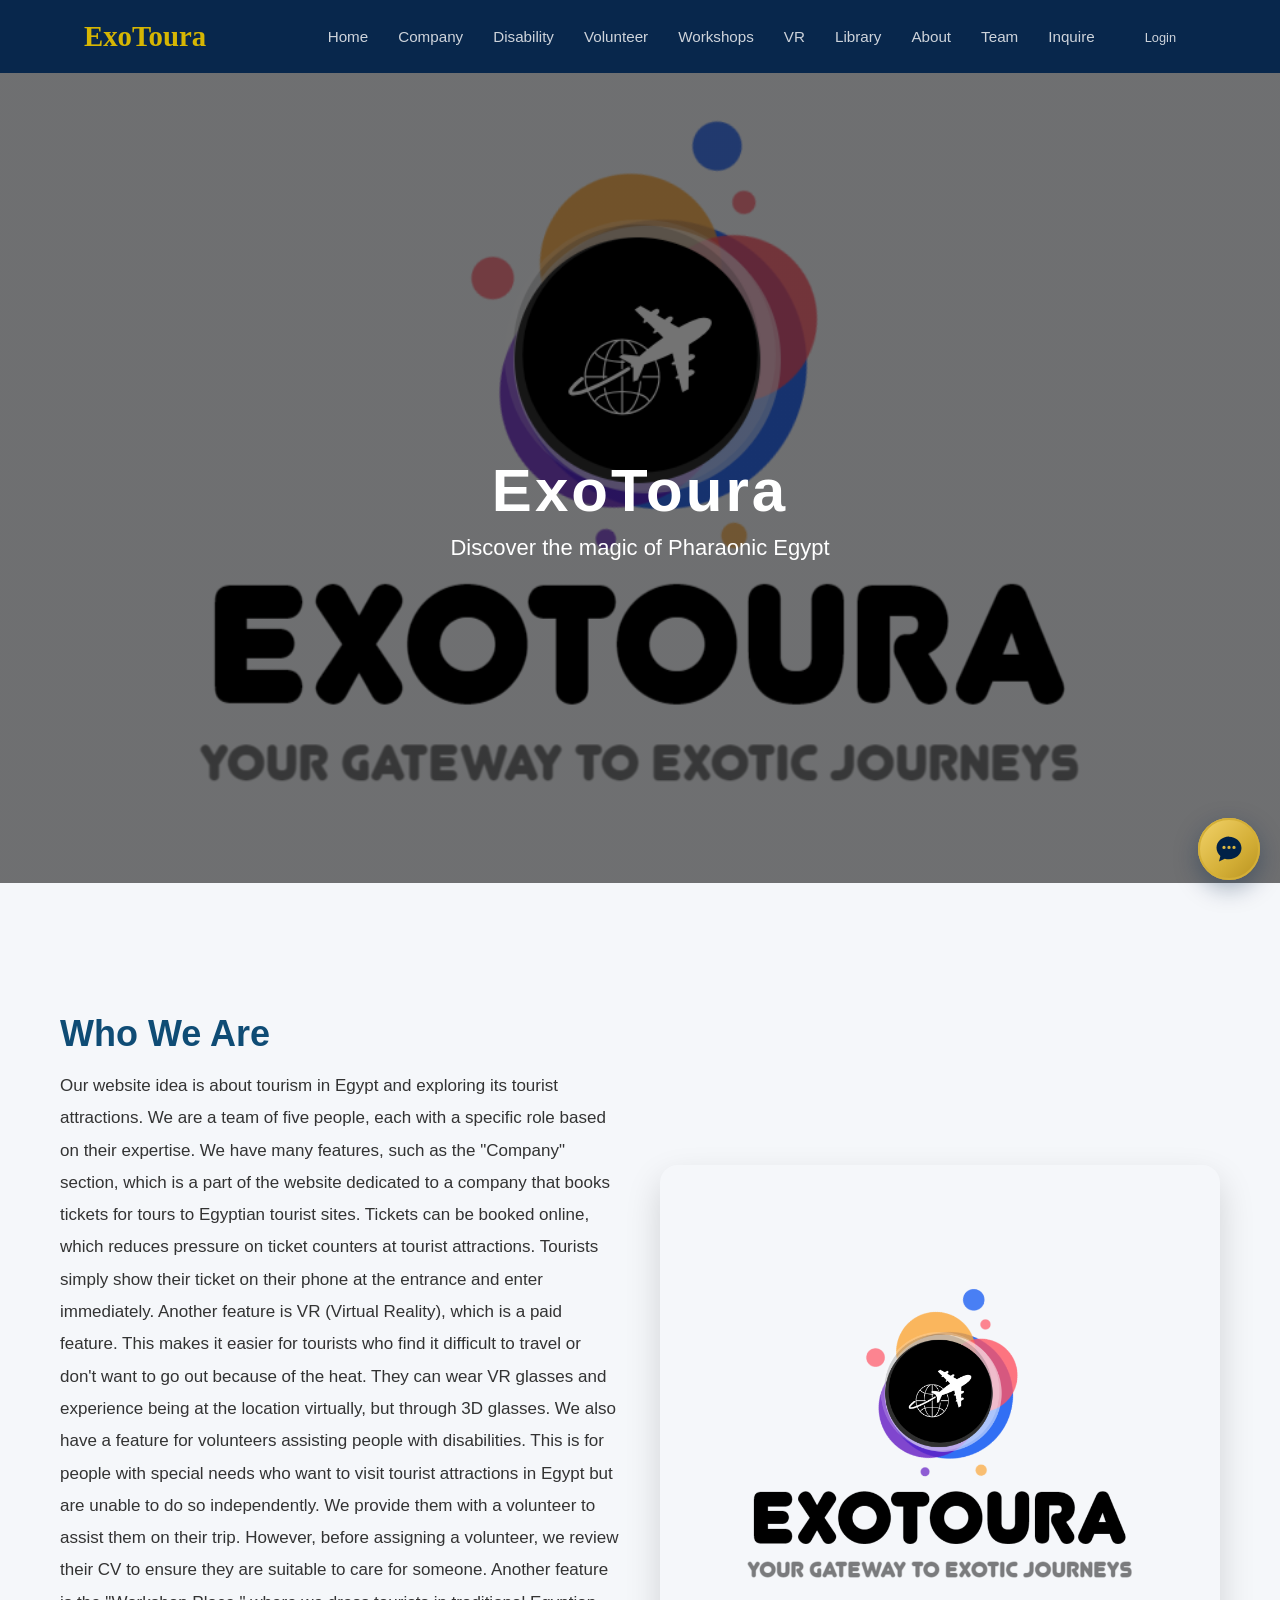
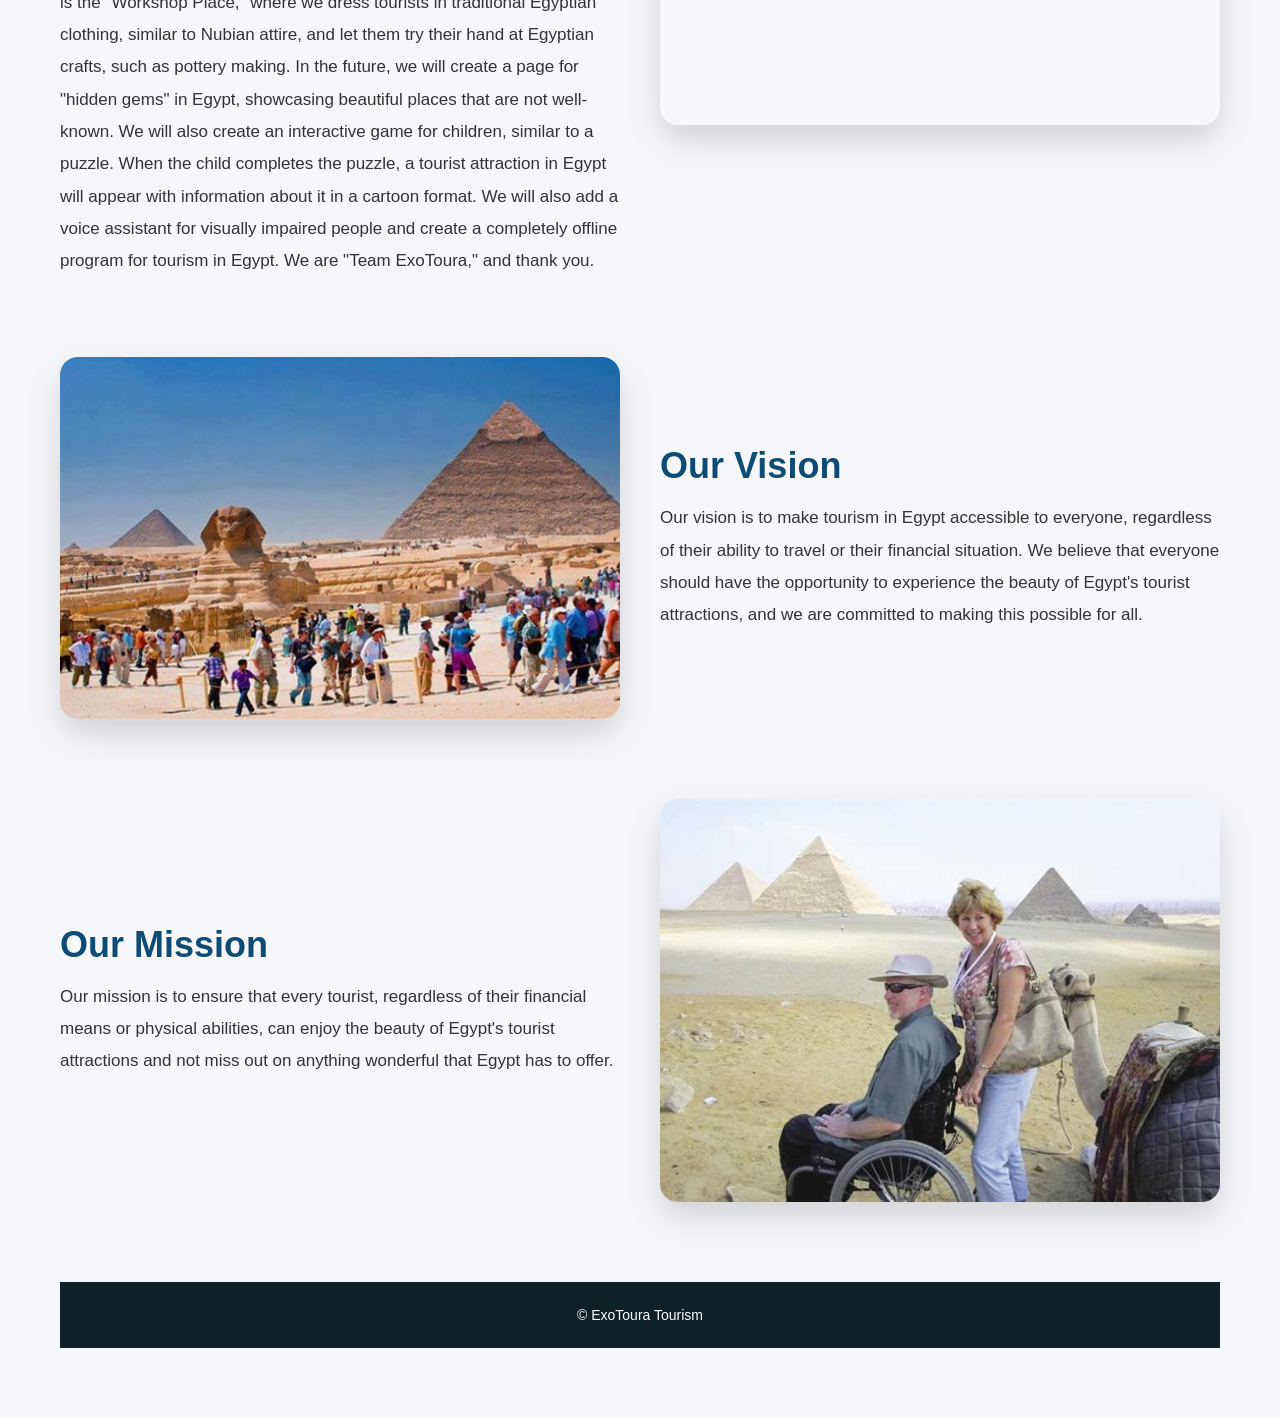
==== html/about_us.html @ 0049240f "Add Egypt tourism website Upload project source and Vercel deployment configuration.  Co-authored-by" ====
<!DOCTYPE html>
<html lang="en">

<head>
<meta name="viewport" content="width=device-width, initial-scale=1.0">
    <meta charset="UTF-8">
    <title>About Us | Egypt Travel</title>
    <link rel="stylesheet" href="nav.css">
    <style>
        body {
            margin: 0;
            font-family: "Segoe UI", Arial, sans-serif;
            background: #f5f7fa;
            color: #333;
        }

        /* HERO */
        .hero {
            height: 90vh;
            background:
                linear-gradient(rgba(0, 0, 0, .55), rgba(0, 0, 0, .55)),
                url("../photos/LOGO.png");
            background-size: cover;
            background-position: center;
            display: flex;
            align-items: center;
            justify-content: center;
            text-align: center;
            color: white;
            padding-top: 60px;
            margin-bottom: 60px;
            /* Offset for fixed nav */
        }

        .hero h1 {
            font-size: 60px;
            letter-spacing: 3px;
        }

        .hero p {
            font-size: 22px;
            margin-top: 10px;
        }

        /* CONTAINER */
        .container {
            max-width: 1200px;
            margin: auto;
            padding: 70px 20px;
        }

        /* SECTIONS */
        .section {
            display: grid;
            grid-template-columns: repeat(auto-fit, minmax(300px, 1fr));
            gap: 40px;
            align-items: center;
            margin-bottom: 80px;
        }

        .section img {
            width: 100%;
            border-radius: 18px;
            box-shadow: 0 15px 35px rgba(0, 0, 0, .15);
        }

        .section h2 {
            color: #0f4c75;
            font-size: 36px;
            margin-bottom: 15px;
        }

        .section p {
            font-size: 17px;
            line-height: 1.9;
        }

        /* TEAM */
        .team-title {
            text-align: center;
            font-size: 40px;
            color: #0f4c75;
            margin-bottom: 40px;
        }

        .team-container {
            display: flex;
            justify-content: center;
            gap: 25px;
            flex-wrap: wrap;
        }

        .team-card {
            background: white;
            width: 240px;
            padding: 20px;
            border-radius: 20px;
            text-align: center;
            box-shadow: 0 10px 30px rgba(0, 0, 0, .08);
            transition: 0.3s;
        }

        .team-card:hover {
            transform: translateY(-10px);
        }

        .team-card img {
            width: 100px;
            height: 100px;
            border-radius: 50%;
            object-fit: cover;
            margin-bottom: 15px;
        }

        .team-card h3 {
            color: #203a43;
            margin: 10px 0 5px;
        }

        .team-card p {
            color: #666;
            font-size: 14px;
        }

        /* FOOTER */
        footer {
            background: #0f2027;
            color: white;
            text-align: center;
            padding: 25px;
            font-size: 14px;           
        }
    </style>
<meta name="description" content="ExoToura - Egypt tourism platform: tickets and packages, VR tours, accessibility support, volunteers and photography workshops.">
<link rel="icon" type="image/png" href="../photos/LOGO.png">
</head>

<body>
<header>
    <input type="checkbox" id="nav-toggle">
    <nav>
                <div class="logo">ExoToura</div>
                <ul class="nav-links">
                    <li><a href="index.html">Home</a></li>
                    <li><a href="Company.html">Company</a></li>
                    <li><a href="disabilty.html">Disability</a></li>
                    <li><a href="volunteers.html">Volunteer</a></li>
                    <li><a href="workshop.html">Workshops</a></li>
                    <li><a href="vr.html">VR</a></li>
                    <li><a href="library.html">Library</a></li>
                    <li><a href="about_us.html">About</a></li>
                    <li><a href="team.html">Team</a></li>
                    <li><a href="contact.html">Inquire</a></li>
                    <li><a href="login.html" class="btn btn-secondary"
                            style="padding: 8px 20px; font-size: 0.8rem;">Login</a></li>
                </ul>
            </nav>
    <label for="nav-toggle" class="hamburger">
        <span class="bar"></span>
        <span class="bar"></span>
        <span class="bar"></span>
    </label>
</header>
    <!-- HERO -->
    <div class="hero">
        <div>
            <h1>ExoToura</h1>
            <p>Discover the magic of Pharaonic Egypt</p>
        </div>
    </div>

    <div class="container">

        <!-- WHO WE ARE -->
        <div class="section">
            <div>
                <h2>Who We Are</h2>
                <p>
                    Our website idea is about tourism in Egypt and exploring its tourist attractions. We are a team of
                    five people, each with a specific role based on their expertise. We have many features, such as the
                    "Company" section, which is a part of the website dedicated to a company that books tickets for
                    tours to Egyptian tourist sites. Tickets can be booked online, which reduces pressure on ticket
                    counters at tourist attractions. Tourists simply show their ticket on their phone at the entrance
                    and enter immediately. Another feature is VR (Virtual Reality), which is a paid feature. This makes
                    it easier for tourists who find it difficult to travel or don't want to go out because of the heat.
                    They can wear VR glasses and experience being at the location virtually, but through 3D glasses. We
                    also have a feature for volunteers assisting people with disabilities. This is for people with
                    special needs who want to visit tourist attractions in Egypt but are unable to do so independently.
                    We provide them with a volunteer to assist them on their trip. However, before assigning a
                    volunteer, we review their CV to ensure they are suitable to care for someone. Another feature is
                    the "Workshop Place," where we dress tourists in traditional Egyptian clothing, similar to Nubian
                    attire, and let them try their hand at Egyptian crafts, such as pottery making. In the future, we
                    will create a page for "hidden gems" in Egypt, showcasing beautiful places that are not well-known.
                    We will also create an interactive game for children, similar to a puzzle. When the child completes
                    the puzzle, a tourist attraction in Egypt will appear with information about it in a cartoon format.
                    We will also add a voice assistant for visually impaired people and create a completely offline
                    program for tourism in Egypt. We are "Team ExoToura," and thank you.
                </p>
            </div>
            <img src="../photos/download (1).png">
        </div>

        <!-- VISION -->
        <div class="section">
            <img src="../photos/about-vision.png">
            <div>
                <h2>Our Vision</h2>
                <p>
                    Our vision is to make tourism in Egypt accessible to everyone, regardless of their ability to travel
                    or their financial situation. We believe that everyone should have the opportunity to experience the
                    beauty of Egypt's tourist attractions, and we are committed to making this possible for all.
                </p>
            </div>
        </div>

        <!-- MISSION -->
        <div class="section">
            <div>
                <h2>Our Mission</h2>
                <p>
                    Our mission is to ensure that every tourist, regardless of their financial means or physical
                    abilities, can enjoy the beauty of Egypt's tourist attractions and not miss out on anything
                    wonderful that Egypt has to offer.
                </p>
            </div>
            <img src="../photos/disabilaty.png">
        </div>

        <footer>
           © ExoToura Tourism
        </footer>
    <script src="script.js"></script>
<script src="chatbot.js" defer></script>
</body>

</html>
---- html/nav.css ----
/* ===== NAVBAR STYLES ===== */

html {
    scroll-behavior: smooth;
    scroll-padding-top: 80px;
}

* {
    margin: 0;
    padding: 0;
    box-sizing: border-box;
}

:root {
    --primary-color: #002147;
    --accent-color: #D4AF37;
    --transition: all 0.4s cubic-bezier(0.165, 0.84, 0.44, 1);
    --font-heading: 'Playfair Display', serif;
}

header {
    position: fixed;
    top: 0;
    width: 100%;
    z-index: 1000;
    padding: 20px 0;
    transition: var(--transition);
}

header.scrolled {
    background: rgba(0, 33, 71, 0.85);
    backdrop-filter: blur(10px);
    padding: 10px 0;
    box-shadow: 0 4px 30px rgba(0, 0, 0, 0.1);
}

nav {
    display: flex;
    justify-content: space-between;
    align-items: center;
    width: 90%;
    max-width: 1200px;
    margin: 0 auto;
    padding: 0 20px;
}

.logo {
    font-size: 1.8rem;
    font-weight: 700;
    color: rgb(214, 182, 3);
    font-family: var(--font-heading);
    white-space: nowrap;
}

.nav-links {
    display: flex;
    gap: 30px;
    list-style: none;
}

.nav-links a {
    color: rgba(255, 255, 255, 0.8);
    font-size: 0.95rem;
    position: relative;
    text-decoration: none;
    transition: var(--transition);
}

.nav-links a::after {
    content: '';
    position: absolute;
    width: 0;
    height: 2px;
    bottom: -5px;
    left: 0;
    background-color: var(--accent-color);
    transition: var(--transition);
}

.nav-links a:hover {
    color: var(--accent-color);
}

.nav-links a:hover::after {
    width: 100%;
}

.hamburger {
    display: none;
    cursor: pointer;
    flex-direction: column;
    padding: 1rem;
    margin-right: 1rem;
}

.bar {
    width: 25px;
    height: 3px;
    background-color: white;
    margin: 5px 0;
    transition: all 0.3s ease;
    border-radius: 2px;
}

#nav-toggle {
    display: none;
}

#nav-toggle:checked ~ .nav-links {
    display: flex;
    flex-direction: column;
    position: absolute;
    top: 70px;
    left: 0;
    width: 100%;
    background-color: rgba(139, 107, 35, 0.95);
    padding: 0;
}

#nav-toggle:checked ~ .hamburger .bar:nth-child(1) {
    transform: rotate(-45deg) translate(-8px, 8px);
}

#nav-toggle:checked ~ .hamburger .bar:nth-child(2) {
    opacity: 0;
}

#nav-toggle:checked ~ .hamburger .bar:nth-child(3) {
    transform: rotate(45deg) translate(-8px, -8px);
}

/* ===== MOBILE RESPONSIVE ===== */

@media (max-width: 768px) {
    nav ul {
        padding: 0.5rem 0;
    }

    nav a {
        padding: 0.6rem 1rem;
        font-size: 0.9rem;
    }

    .hamburger {
        display: flex;
    }

    .nav-links {
        display: none;
        flex-direction: column;
        position: absolute;
        top: 100%;
        left: 0;
        width: 100%;
        background-color: rgba(139, 107, 35, 0.98);
        padding: 0;
        gap: 0;
    }

    #nav-toggle:checked ~ .nav-links {
        display: flex;
    }

    .nav-links a {
        width: 100%;
        text-align: left;
        padding: 1rem 1.5rem;
        border-bottom: 1px solid rgba(255, 255, 255, 0.1);
    }

    .nav-links a:hover {
        background-color: rgba(0, 0, 0, 0.2);
    }

    .logo {
        margin-right: auto;
        font-size: 1.2rem;
        padding: 0.5rem 1rem;
    }
}

/* ===== FIXES: readable nav on every page + working mobile menu ===== */
header{background:rgba(0,33,71,.97);position:sticky;top:0}
body.home header{position:fixed;background:transparent}
body.home header.scrolled{background:rgba(0,33,71,.9)}
.nav-links a:focus-visible,.hamburger:focus-visible{outline:2px solid var(--accent-color);outline-offset:3px}
@media (max-width:768px){
  .hamburger{position:absolute;top:50%;right:0;transform:translateY(-50%)}
  header nav{position:relative}
  #nav-toggle:checked ~ nav .nav-links{display:flex;flex-direction:column;position:absolute;top:100%;left:0;right:auto;width:100%;height:auto;background:rgba(0,33,71,.98);padding:.5rem 0;gap:0;z-index:1001}
  #nav-toggle:checked ~ nav .nav-links li{width:100%}
}
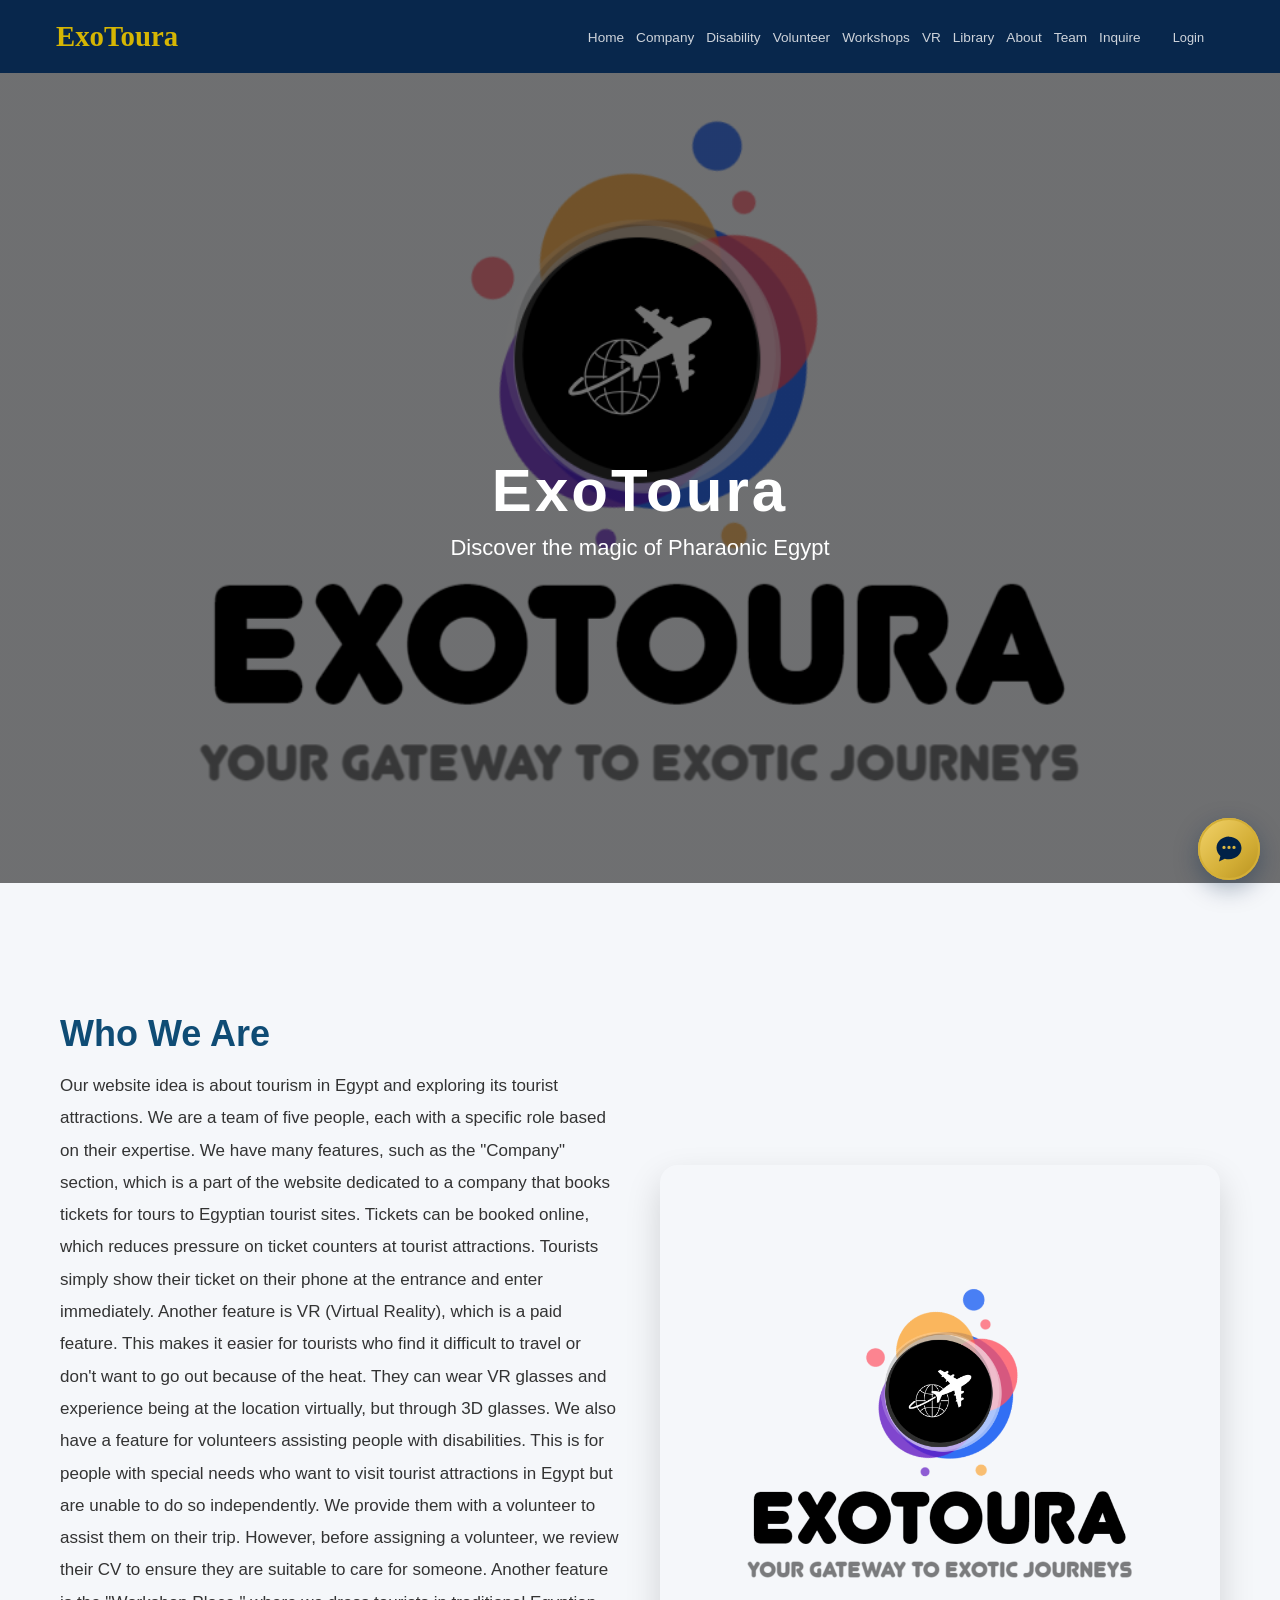
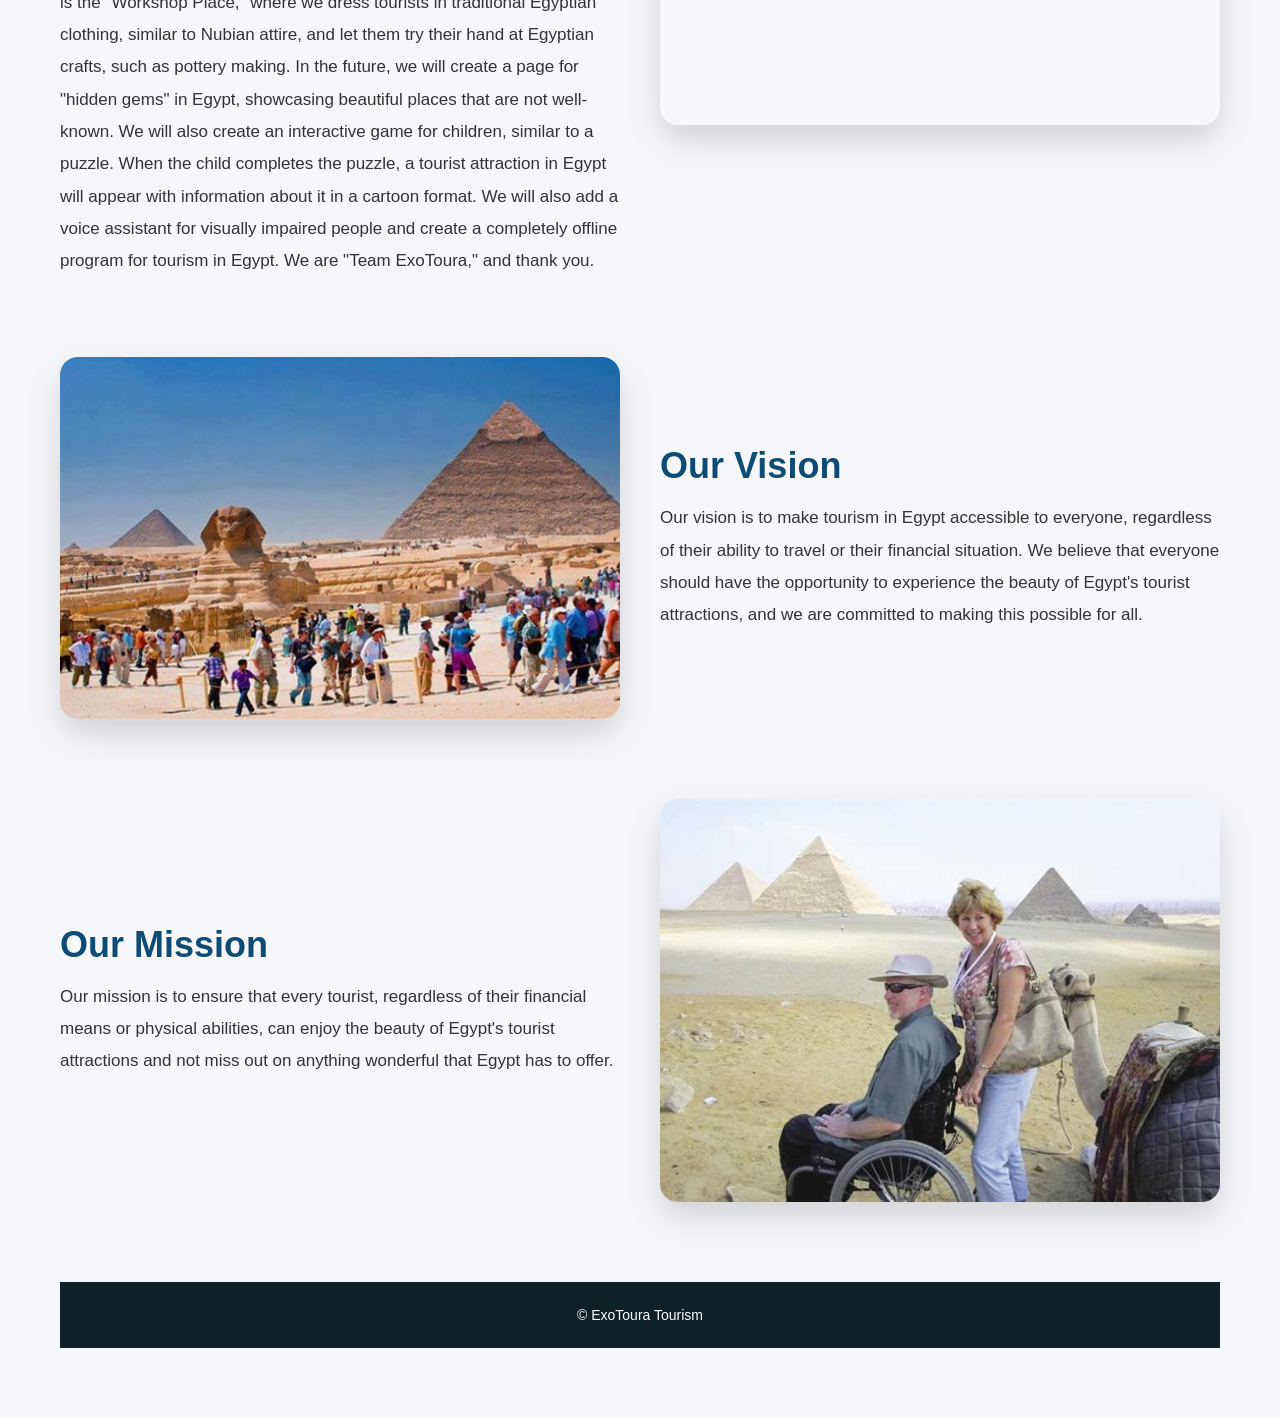
==== commit 5212730f: "Make all site pages responsive Add shared responsive layouts and mobile navigation across all site p" ====
--- a/html/about_us.html
+++ b/html/about_us.html
@@ -133,6 +133,7 @@
     </style>
 <meta name="description" content="ExoToura - Egypt tourism platform: tickets and packages, VR tours, accessibility support, volunteers and photography workshops.">
 <link rel="icon" type="image/png" href="../photos/LOGO.png">
+    <link rel="stylesheet" href="responsive.css">
 </head>
 
 <body>
--- a/html/responsive.css
+++ b/html/responsive.css
@@ -0,0 +1,297 @@
+html {
+    max-width: 100%;
+    overflow-x: clip;
+    scroll-padding-top: 80px;
+}
+
+body {
+    max-width: 100%;
+}
+
+img,
+video,
+iframe,
+svg {
+    max-width: 100%;
+}
+
+input,
+select,
+textarea,
+button {
+    max-width: 100%;
+}
+
+@media (min-width: 1201px) and (max-width: 1400px) {
+    header nav {
+        width: 100%;
+        padding: 0 16px;
+    }
+
+    .nav-links {
+        gap: 12px;
+    }
+
+    .nav-links a {
+        font-size: 0.85rem;
+    }
+}
+
+@media (max-width: 1200px) {
+    .hamburger {
+        display: flex;
+    }
+
+    .nav-links {
+        display: none;
+        flex-direction: column;
+        position: absolute;
+        top: 100%;
+        left: 0;
+        width: 100%;
+        background: rgba(0, 33, 71, 0.98);
+        padding: 0.5rem 0;
+        gap: 0;
+        z-index: 1001;
+    }
+
+    #nav-toggle:checked ~ nav .nav-links {
+        display: flex;
+    }
+}
+
+@media (max-width: 768px) {
+    header nav {
+        width: 100%;
+        padding: 0 16px;
+    }
+
+    header .logo {
+        padding-left: 0;
+        font-size: 1.15rem;
+    }
+
+    header .hamburger {
+        padding: 12px;
+        margin: 0;
+    }
+
+    .container,
+    .library {
+        width: calc(100% - 32px);
+    }
+
+    main {
+        max-width: calc(100% - 32px);
+    }
+
+    section,
+    .section {
+        padding: 40px 0;
+    }
+
+    .hero {
+        height: auto;
+        min-height: 55vh;
+        padding: 48px 16px;
+        background-attachment: scroll;
+    }
+
+    .home .hero {
+        min-height: 80vh;
+        padding: 100px 0 48px;
+    }
+
+    .hero h1,
+    .company-header h1 {
+        font-size: clamp(2rem, 9vw, 3rem);
+        line-height: 1.15;
+    }
+
+    .hero p,
+    .company-header p {
+        font-size: clamp(1rem, 4.5vw, 1.25rem);
+    }
+
+    .section-header h2,
+    .section-title,
+    .about-text h2 {
+        font-size: clamp(1.6rem, 7vw, 2.25rem);
+    }
+
+    .about-grid,
+    .about-content,
+    .services-grid,
+    .packages-grid,
+    .testimonials-grid,
+    .destination-grid,
+    .features-grid,
+    .footer-grid,
+    .team-container,
+    .governorates-grid,
+    .section,
+    .cards {
+        grid-template-columns: minmax(0, 1fr);
+    }
+
+    .cards {
+        flex-direction: column;
+    }
+
+    .about-grid,
+    .about-content {
+        gap: 28px;
+    }
+
+    .about-grid,
+    .about-content,
+    .services-grid,
+    .packages-grid,
+    .testimonials-grid,
+    .destination-grid,
+    .features-grid,
+    .footer-grid,
+    .team-container,
+    .governorates-grid,
+    .cards,
+    .workshop,
+    .images,
+    .image-box {
+        min-width: 0;
+    }
+
+    .workshop {
+        flex-direction: column;
+        padding: 16px;
+    }
+
+    .image-box {
+        width: 100%;
+        flex-basis: auto;
+    }
+
+    .image-box img {
+        height: auto;
+        max-height: 220px;
+        object-fit: cover;
+    }
+
+    .images img {
+        width: calc(50% - 8px);
+    }
+
+    .card,
+    .package-card,
+    .service-card,
+    .testimonial-card,
+    .feature-card {
+        min-width: 0;
+    }
+
+    .card-content,
+    .package-content {
+        padding: 20px;
+    }
+
+    .company-header,
+    .header {
+        padding: 40px 16px;
+    }
+
+    .section,
+    main,
+    .login-container {
+        padding: 20px;
+    }
+
+    .login-container {
+        width: calc(100% - 32px);
+        max-width: 400px;
+        margin: 32px auto;
+    }
+
+    body:has(.login-container) {
+        min-height: 100vh;
+    }
+
+    body:has(.login-container) header {
+        position: sticky;
+    }
+
+    .contact .card,
+    form.card,
+    .contact-form,
+    .volunteer-form,
+    .request-box {
+        width: 100%;
+    }
+
+    body:has(form.card) {
+        height: auto;
+        min-height: 100vh;
+    }
+
+    body:has(form.card) .container {
+        padding: 24px 0;
+    }
+
+    table {
+        display: block;
+        width: 100%;
+        overflow-x: auto;
+        -webkit-overflow-scrolling: touch;
+    }
+
+    th,
+    td {
+        padding: 10px 12px;
+    }
+
+    #map {
+        height: min(65vh, 480px);
+    }
+
+    .btn,
+    button {
+        max-width: 100%;
+    }
+
+    .hero-buttons {
+        display: flex;
+        flex-wrap: wrap;
+        gap: 12px;
+    }
+
+    .hero-buttons .btn {
+        padding: 14px 20px;
+    }
+
+    footer {
+        padding: 28px 16px;
+    }
+}
+
+@media (max-width: 420px) {
+    .container,
+    .library {
+        width: calc(100% - 24px);
+    }
+
+    main {
+        max-width: calc(100% - 24px);
+    }
+
+    .section,
+    main,
+    .login-container {
+        padding: 16px;
+    }
+
+    .images img {
+        width: 100%;
+    }
+
+    .feature-list li {
+        align-items: flex-start;
+    }
+}
